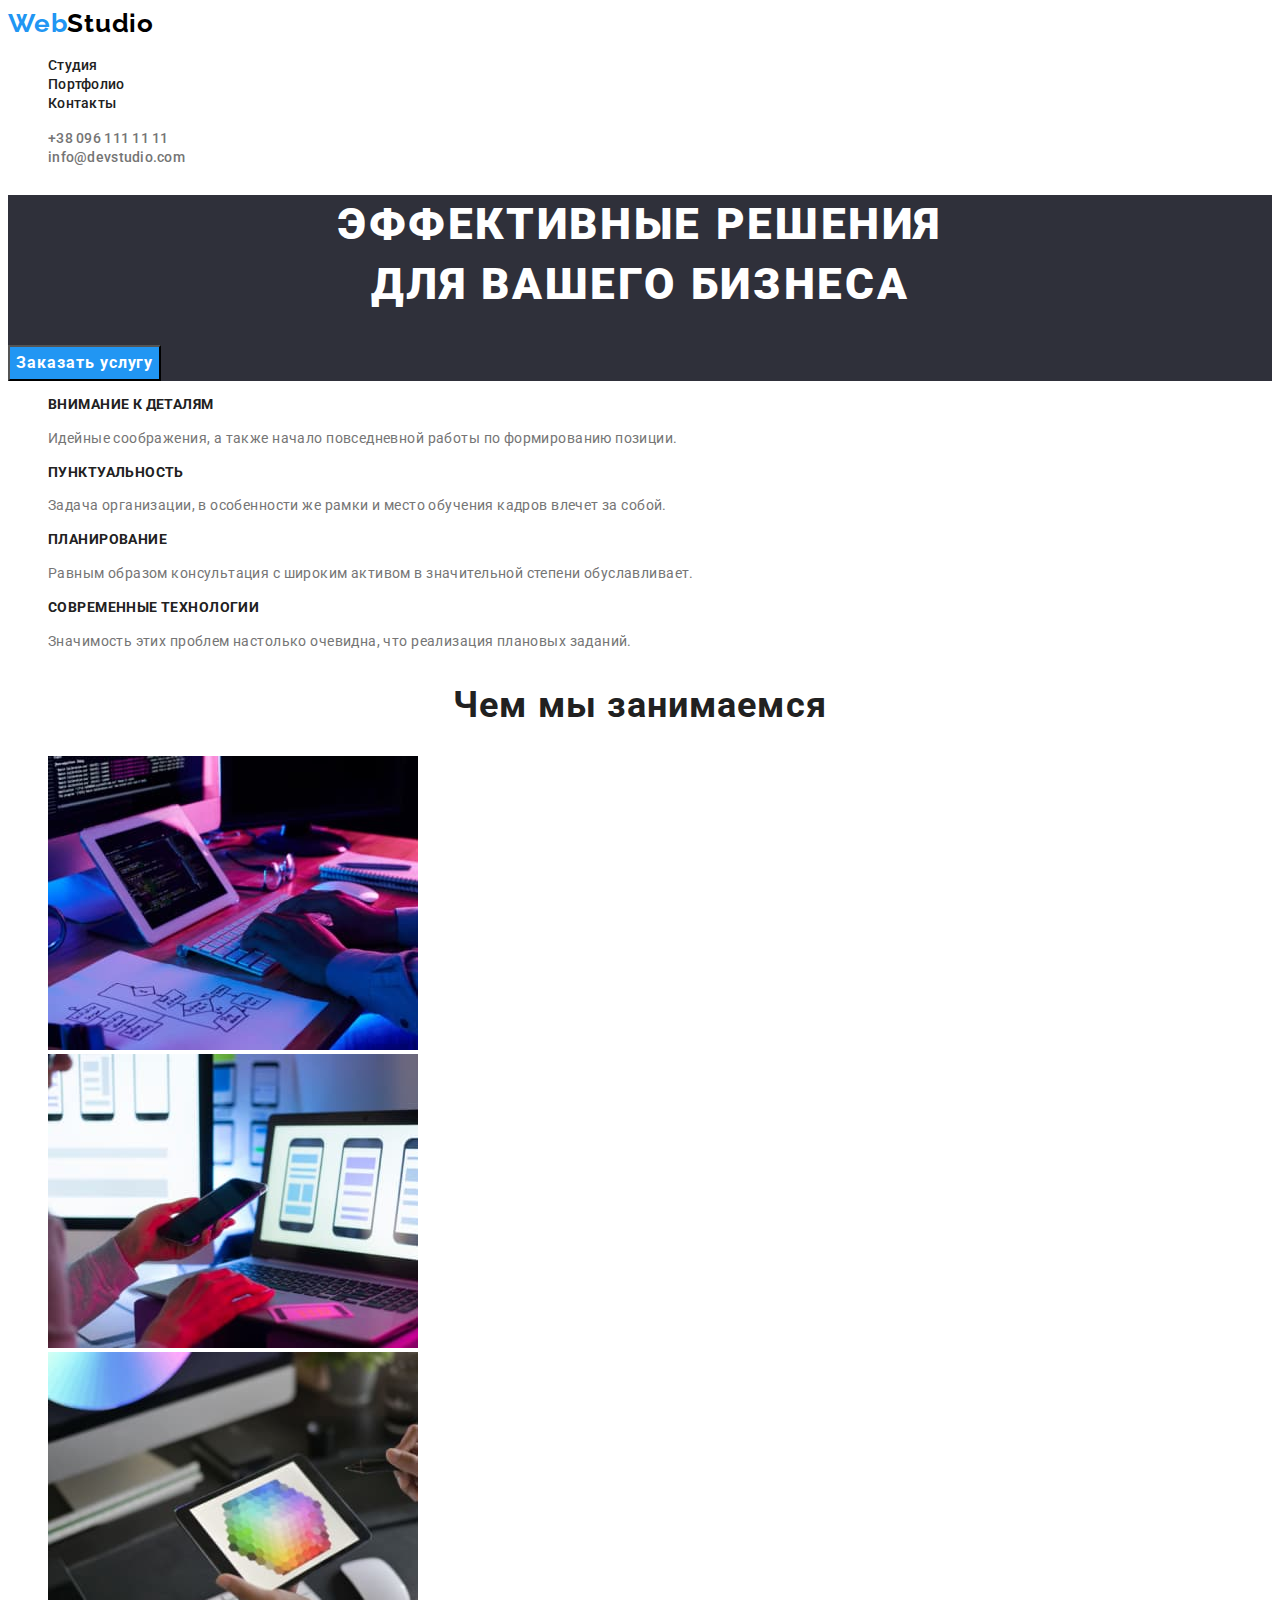
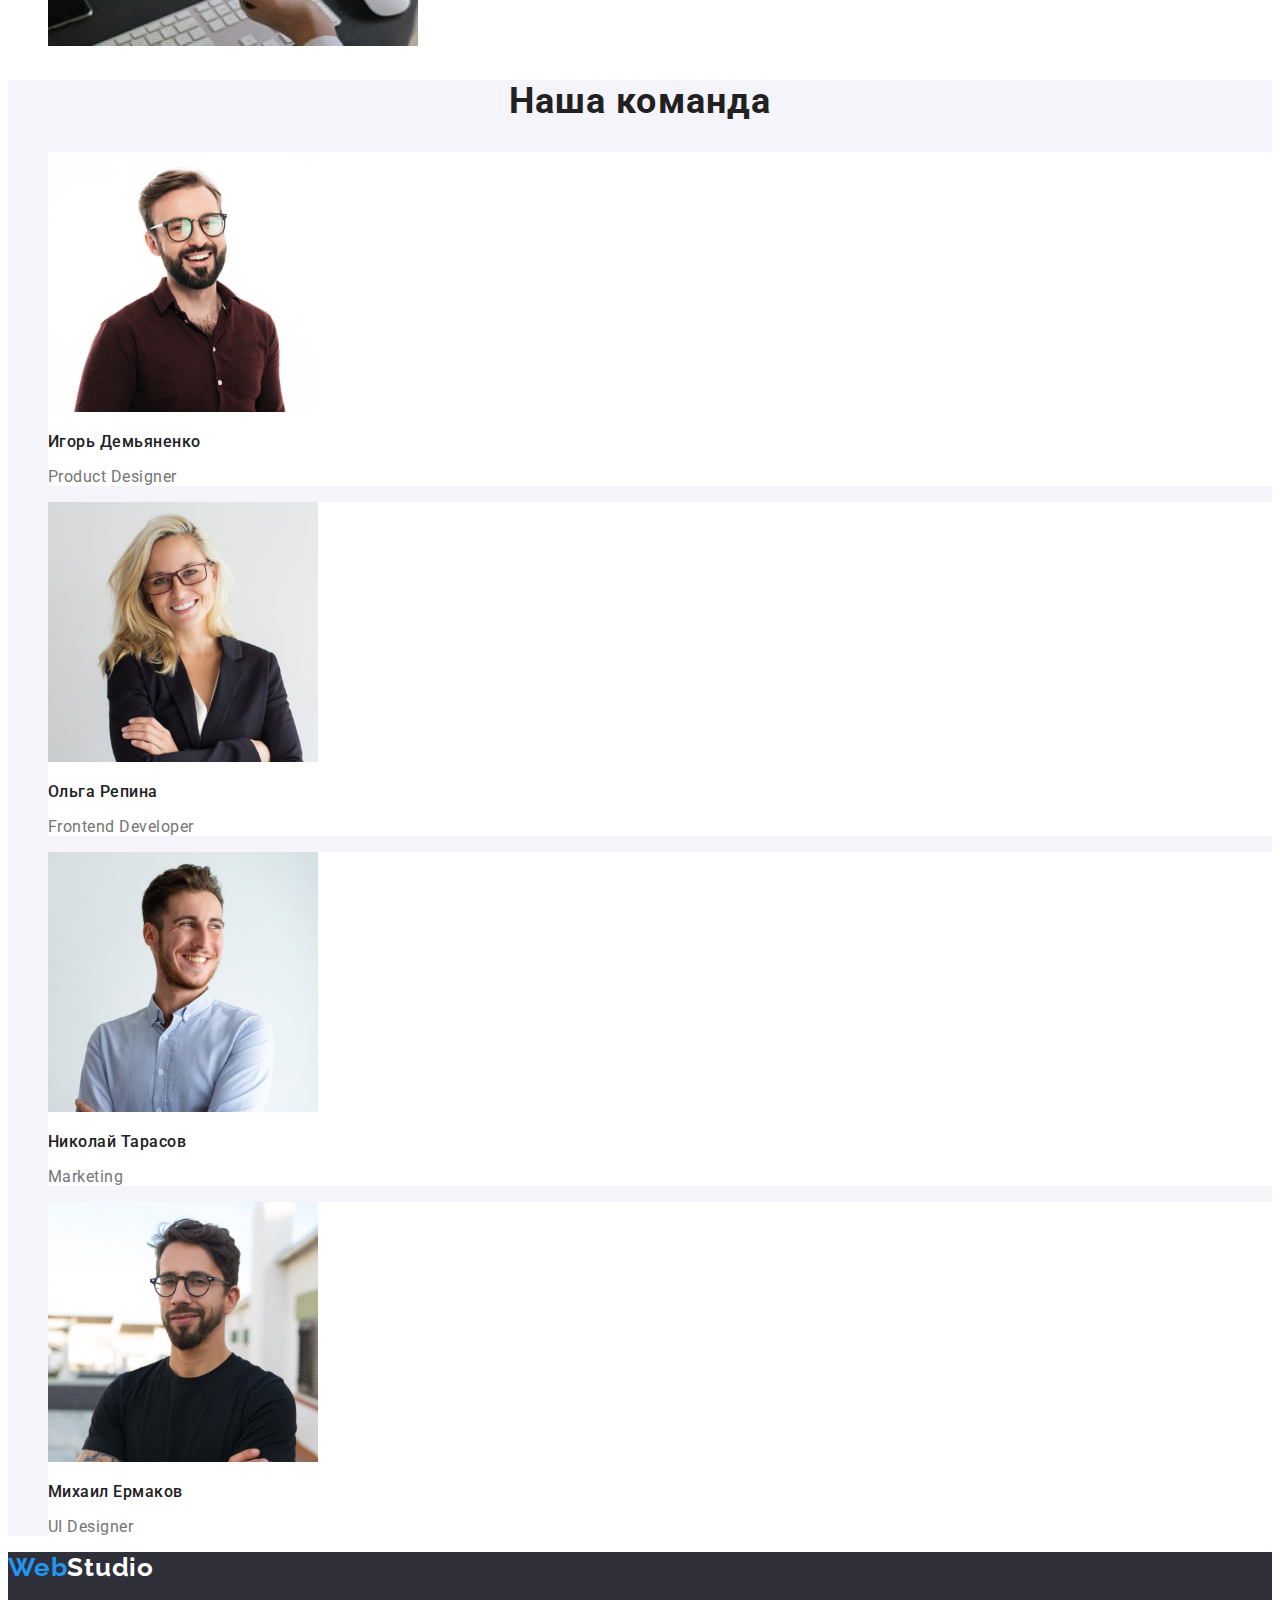
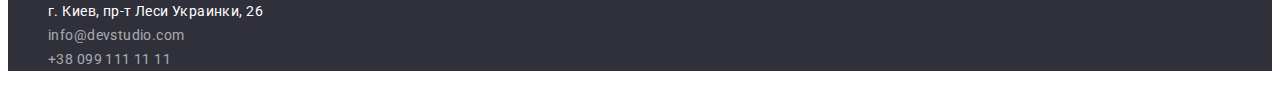
==== index.html @ 46e8063e "copy files" ====
<!DOCTYPE html>
<html lang="ru">
<head>
    <meta charset="UTF-8">
    <meta http-equiv="X-UA-Compatible" content="IE=edge">
    <meta name="viewport" content="width=device-width, initial-scale=1.0">
    <title>WebStudio</title>
    <link rel="preconnect" href="https://fonts.googleapis.com">
    <link rel="preconnect" href="https://fonts.gstatic.com" crossorigin>
    <link href="https://fonts.googleapis.com/css2?family=Raleway:wght@700&family=Roboto:wght@400;500;700;900&display=swap"
        rel="stylesheet">
    <link rel="stylesheet" href="./css/styles.css">
</head>

<body>
    <header class="header">
        <nav class="navigation">
            <a class="logo-link link" href="./index.html">Web<span class="logo-studio-top">Studio</span></a>
            <ul class="nav-list list">                
                <li class="nav-list-item"><a class="nav-list-link link" href="">Студия</a></li>
                <li class="nav-list-item"><a class="nav-list-link link" href="./porfolio.html">Портфолио</a></li>
                <li class="nav-list-item"><a class="nav-list-link link" href="">Контакты</a></li>
            </ul>
        </nav>
        <ul class="contacts-top-list list">
            <li class="contacts-top-list-item"><a class="contacts-top-list-link link" href="tel:+380961111111">+38 096 111 11 11</a></li>
            <li class="contacts-top-list-item"><a class="contacts-top-list-link link" href="mailto:info@devstudio.com">info@devstudio.com</a></li>
        </ul>
    </header>

    <main>
        <section class="hero">
            <h1 class="hero-title">Эффективные решения <br> для вашего бизнеса</h1>
            <button class="modal-btn" type="button">Заказать услугу</button>
        </section>
        <section class="benefits-section">
            <h2 hidden>Наши приемущества</h2>
            <ul class="benefits-list list">
                <li class="benefits-list-item">
                    <h3 class="benefits-title">Внимание к деталям</h3>
                    <p class="benefits-descriptoin">Идейные соображения, а также начало повседневной работы по формированию позиции.</p>
                </li>
                <li class="benefits-list-item">
                    <h3 class="benefits-title">Пунктуальность</h3>
                    <p class="benefits-descriptoin">Задача организации, в особенности же рамки и место обучения кадров влечет за собой.</p>
                </li>
                <li class="benefits-list-item">
                    <h3 class="benefits-title">Планирование</h3>
                    <p class="benefits-descriptoin">Равным образом консультация с широким активом в значительной степени обуславливает.</p>
                </li>
                <li class="benefits-list-item">
                    <h3 class="benefits-title">Современные технологии</h3>
                    <p class="benefits-descriptoin">Значимость этих проблем настолько очевидна, что реализация плановых заданий.</p>
                </li>
            </ul>
        </section>
        <section class="we-do-section">
            <h2 class="section-title">Чем мы занимаемся</h2>
            <ul class="we-do-list list">
                <li class="we-do-list-item"><img class="we-do-img" src="./images/development.jpg" alt="разработка" width="370" height="294"></li>
                <li class="we-do-list-item"><img class="we-do-img" src="./images/adaptation.jpg" alt="адаптация" width="370" height="294"></li>
                <li class="we-do-list-item"><img class="we-do-img" src="./images/design.jpg" alt="дизайн" width="370" height="294"></li>
            </ul>
        </section>
        <section class="our-team-section">
            <h2 class="section-title">Наша команда</h2>
            <ul class="our-team-list list">
                <li class="our-team-list-item">
                    <img class="our-team-foto" src="./images/igor.jpg" alt="фото Игорь Демьяненко" width="270" height="260">
                        <h3 class="our-team-title">Игорь Демьяненко</h3>
                        <p class="out-team-profession" lang="en">Product Designer</p>
                </li>
                <li class="our-team-list-item">
                    <img class="our-team-foto" src="./images/olga.jpg" alt="фото Ольга Репина" width="270" height="260">
                        <h3 class="our-team-title">Ольга Репина</h3>
                        <p class="out-team-profession" lang="en">Frontend Developer</p>
                </li>
                <li class="our-team-list-item">
                    <img class="our-team-foto" src="./images/nikolai.jpg" alt="фото Николай Тарасов" width="270" height="260">
                        <h3 class="our-team-title">Николай Тарасов</h3>
                        <p class="out-team-profession" lang="en">Marketing</p>
                </li>
                <li class="our-team-list-item">
                    <img class="our-team-foto" src="./images/mikhail.jpg" alt="фото Михаил Ермаков" width="270" height="260">
                        <h3 class="our-team-title">Михаил Ермаков</h3>
                        <p class="out-team-profession" lang="en">UI Designer</p>
                </li>
            </ul>
        </section>
    </main>
    <footer>
        <a class="logo-link link" href="./index.html">Web<span class="logo-studio-bottom">Studio</span></a>
        <address>
            <ul class="address-list list">
                <li class="address-list-item">                
                    <a class="address-link link address" href="https://goo.gl/maps/PEtUD6FRup9HMeJw8" target="_blank" rel="noopener noreferrer">г. Киев, пр-т Леси Украинки, 26</a>                
                </li>
                <li class="address-list-item">
                    <a class="address-link link" href="mailto:info@devstudio.com">info@devstudio.com</a>
                </li>
                <li class="address-list-item">
                    <a class="address-link link" href="tel:+380991111111">+38 099 111 11 11</a>
                </li>
            </ul>
        </address>
    </footer>
</body>
</html>
---- css/styles.css ----
:root {
  --primary-font-family: 'Roboto', sans-serif;
  --primary-text-color-light-background: #212121;
  --secondary-text-color-light-background: #757575;
  --accept-item-text-color: #2196f3;
  --dark-theme-background: #2f303a;
  --light-theme-background: #ffffff;
  --middle-theme-background: #f5f4fa;
}

.list {
  list-style: none;
}

.link {
  text-decoration: none;
}

body {
  font-family: var(--primary-font-family);
  background-color: var(--light-theme-background);
}

/* ----- SAME COMPONENTS ----- */
.section-title {
  font-weight: 700;
  font-size: 36px;
  line-height: 1.17;
  text-align: center;
  letter-spacing: 0.03em;
  color: var(--primary-text-color-light-background);
}

.logo-link {
  font-family: 'Raleway', sans-serif;
  font-weight: 700;
  font-size: 26px;
  line-height: 1.19;
  letter-spacing: 0.03em;
  color: var(--accept-item-text-color);
}
/* ----- /SAME COMPONENTS ----- */

/* ----- HEADER ----- */
.logo-studio-top {
  color: #000000;
}

.nav-list-link {
  font-weight: 500;
  font-size: 14px;
  line-height: 1.14;
  letter-spacing: 0.02em;
  color: var(--primary-text-color-light-background);
}

.contacts-top-list-link {
  font-weight: 500;
  font-size: 14px;
  line-height: 1.14;
  letter-spacing: 0.02em;
  color: var(--secondary-text-color-light-background);
}

.nav-list-link:hover,
.nav-list-link:focus {
  color: var(--accept-item-text-color);
}

.contacts-top-list-link:hover,
.contacts-top-list-link:focus {
  color: var(--accept-item-text-color);
}
/* ----- /HEADER ----- */

/* ----- HERO ----- */
.hero {
  background-color: var(--dark-theme-background);
}

.hero-title {
  font-weight: 900;
  font-size: 44px;
  line-height: 1.36;
  text-align: center;
  letter-spacing: 0.06em;
  text-transform: uppercase;
  color: #ffffff;
}

.modal-btn {
  font-family: inherit;
  background-color: var(--accept-item-text-color);
  font-weight: 700;
  font-size: 16px;
  line-height: 1.88;
  letter-spacing: 0.06em;
  color: #ffffff;
  cursor: pointer;
}

.modal-btn:hover,
.modal-btn:focus {
  background-color: #188ce8;
}
/* ----- /HERO ----- */

/* ----- BENEFITS ----- */
.benefits-title {
  font-weight: 700;
  font-size: 14px;
  line-height: 1.14;
  letter-spacing: 0.03em;
  text-transform: uppercase;
  color: var(--primary-text-color-light-background);
}
.benefits-descriptoin {
  font-size: 14px;
  line-height: 1.71;
  letter-spacing: 0.03em;
  color: var(--secondary-text-color-light-background);
}
/* ----- /BENEFITS ----- */

/* ----- WE DO ----- */
/* ----- /WE DO ----- */

/* ----- OUR TEAM ----- */
.our-team-section {
  background-color: var(--middle-theme-background);
}

.our-team-list-item {
  background-color: #ffffff;
}

.our-team-title {
  font-weight: 500;
  font-size: 16px;
  line-height: 1.19;
  letter-spacing: 0.03em;
  color: var(--primary-text-color-light-background);
}

.out-team-profession {
  font-weight: 400;
  font-size: 16px;
  line-height: 1.19;
  letter-spacing: 0.03em;
  color: var(--secondary-text-color-light-background);
}
/* ----- /OUR TEAM ----- */

/* ----- FOOTER ----- */
footer {
  background-color: var(--dark-theme-background);
}

.logo-studio-bottom {
  color: #ffffff;
}

.address-link {
  font-style: normal;
  font-weight: 400;
  font-size: 14px;
  line-height: 24px;
  letter-spacing: 0.03em;
  color: rgba(255, 255, 255, 0.6);
}

.address-link:hover,
.address-link:focus {
  color: var(--accept-item-text-color);
}

.address {
  color: #ffffff;
}

/* ===== PORTFOLIO ===== */

/* ----- MAIN ----- */
.filter-list-btn {
  background-color: var(--middle-theme-background);
  font-family: inherit;
  font-weight: 500;
  font-size: 16px;
  line-height: 1.63;
  text-align: center;
  letter-spacing: 0.03em;
  color: var(--primary-text-color-light-background);
  cursor: pointer;
}

.filter-list-btn:hover,
.filter-list-btn:focus {
  background-color: var(--accept-item-text-color);
  color: #ffffff;
}

.portfolio-item-title {
  font-weight: 700;
  font-size: 18px;
  line-height: 2;
  letter-spacing: 0.06em;
  color: var(--primary-text-color-light-background);
}

.portfolio-item-description {
  font-size: 16px;
  line-height: 1.88;
  letter-spacing: 0.03em;
  color: var(--secondary-text-color-light-background);
}
/* ----- /MAIN ----- */

/* ===== /PORTFOLIO ===== */
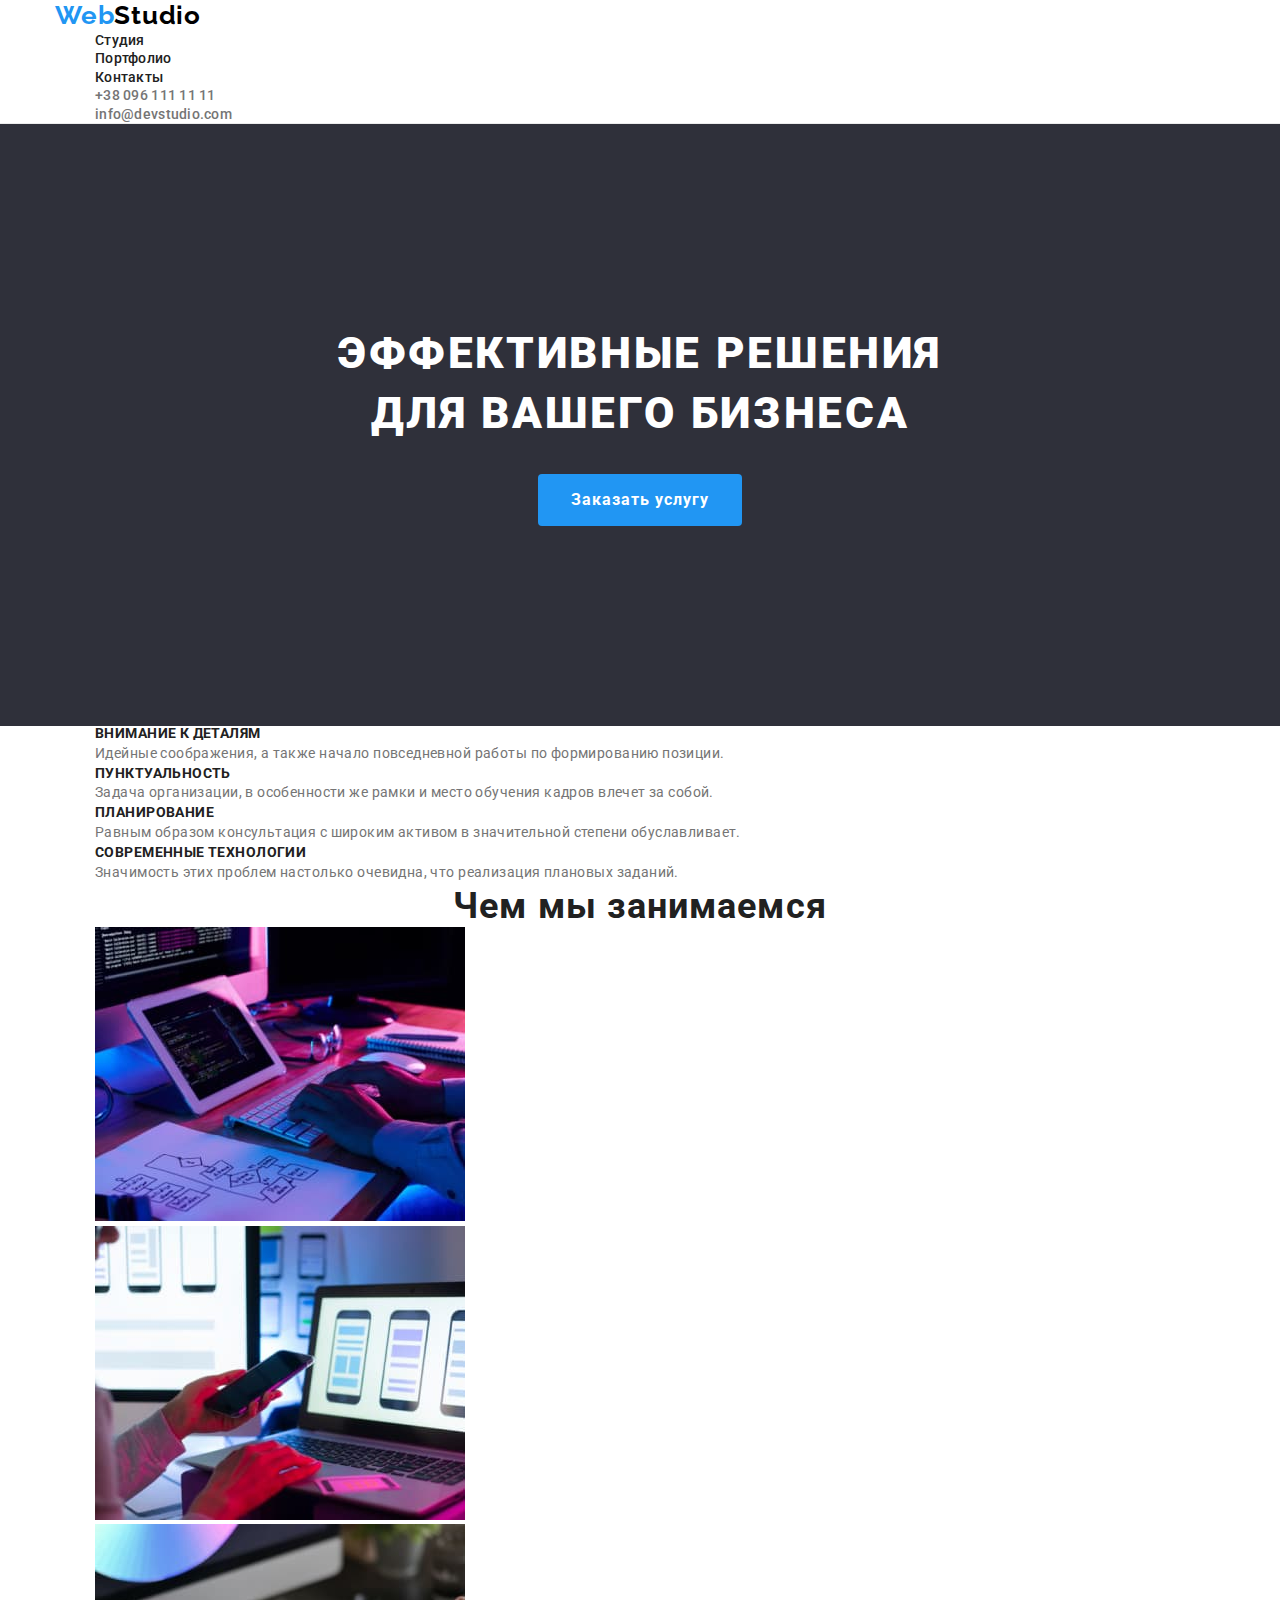
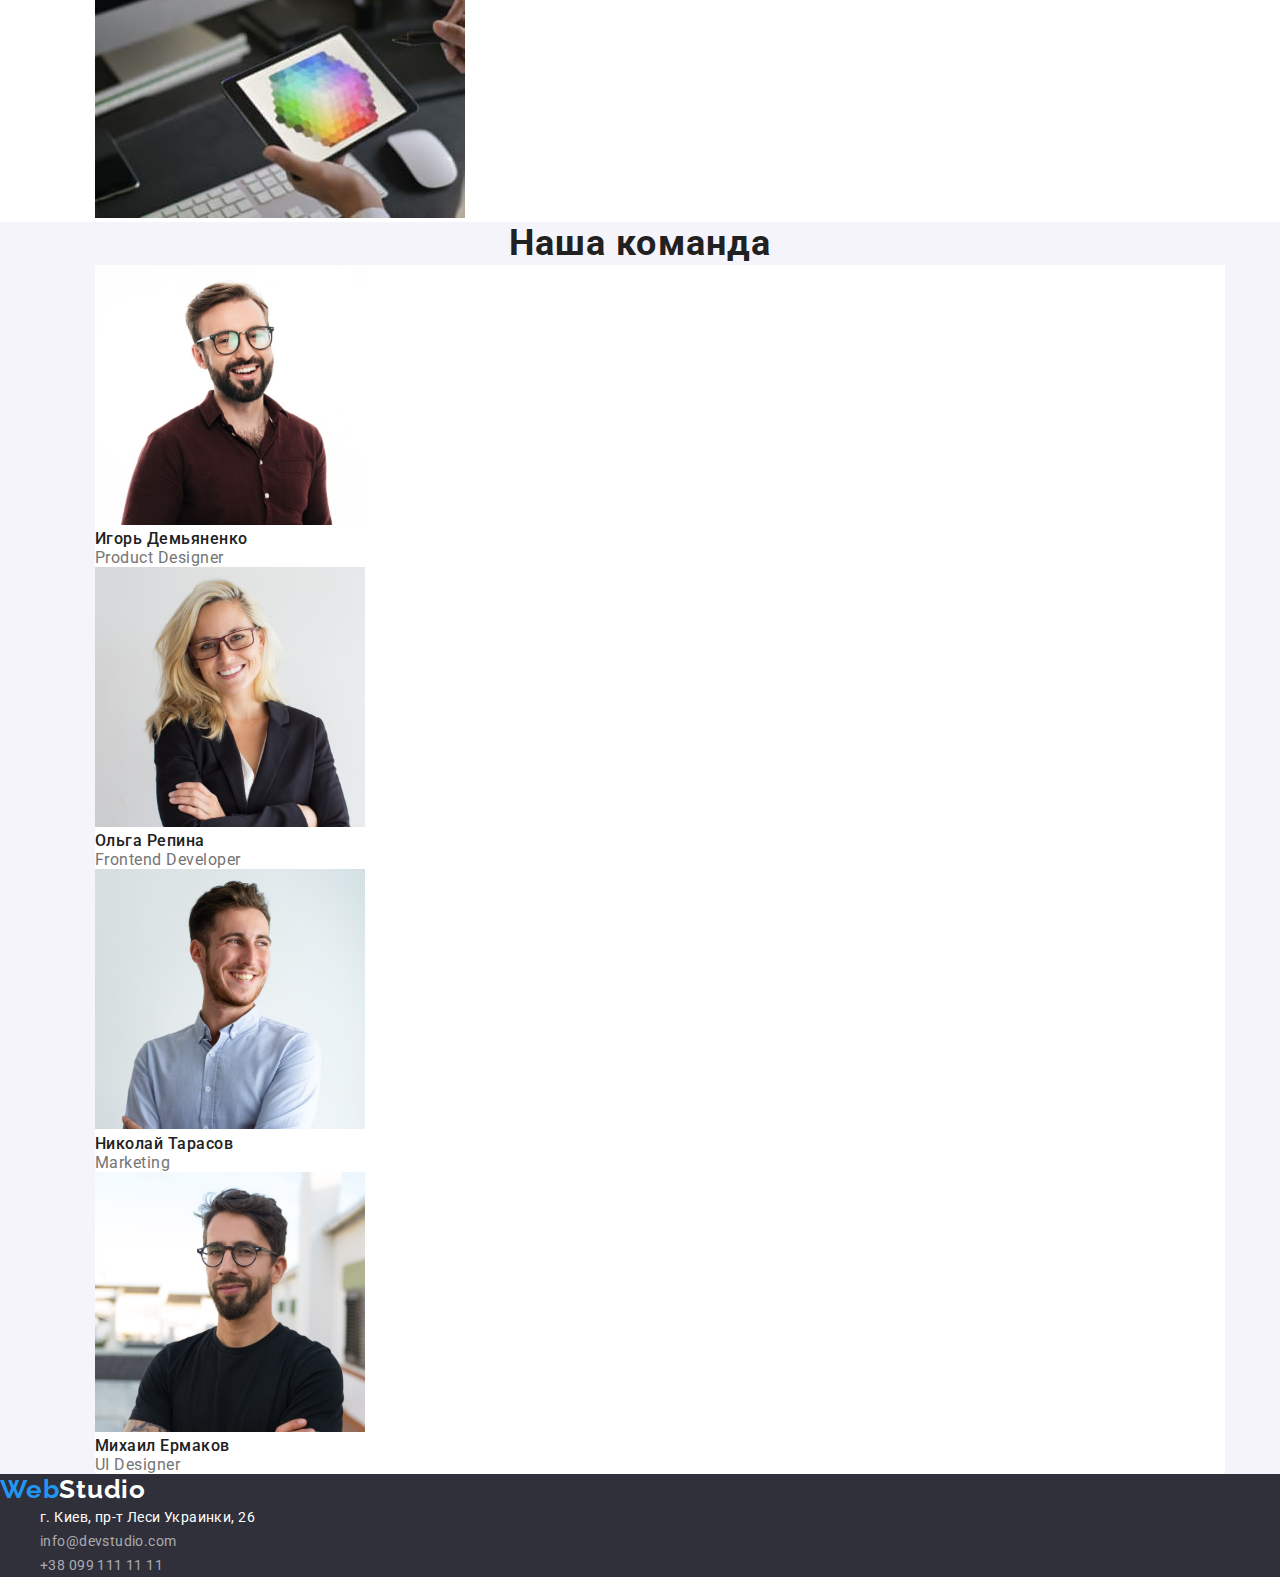
==== commit cb330de1: "add conteiners" ====
--- a/index.html
+++ b/index.html
@@ -9,83 +9,102 @@
     <link rel="preconnect" href="https://fonts.gstatic.com" crossorigin>
     <link href="https://fonts.googleapis.com/css2?family=Raleway:wght@700&family=Roboto:wght@400;500;700;900&display=swap"
         rel="stylesheet">
+    <link rel="stylesheet" href="https://cdnjs.cloudflare.com/ajax/libs/modern-normalize/1.1.0/modern-normalize.min.css">
     <link rel="stylesheet" href="./css/styles.css">
 </head>
 
 <body>
     <header class="header">
-        <nav class="navigation">
-            <a class="logo-link link" href="./index.html">Web<span class="logo-studio-top">Studio</span></a>
-            <ul class="nav-list list">                
-                <li class="nav-list-item"><a class="nav-list-link link" href="">Студия</a></li>
-                <li class="nav-list-item"><a class="nav-list-link link" href="./porfolio.html">Портфолио</a></li>
-                <li class="nav-list-item"><a class="nav-list-link link" href="">Контакты</a></li>
+        <div class="conteiner">
+            <nav class="navigation">
+                <a class="logo-link link" href="./index.html">Web<span class="logo-studio-top">Studio</span></a>
+                <ul class="nav-list list">
+                    <li class="nav-list-item"><a class="nav-list-link link" href="">Студия</a></li>
+                    <li class="nav-list-item"><a class="nav-list-link link" href="./porfolio.html">Портфолио</a></li>
+                    <li class="nav-list-item"><a class="nav-list-link link" href="">Контакты</a></li>
+                </ul>
+            </nav>
+            <ul class="contacts-top-list list">
+                <li class="contacts-top-list-item"><a class="contacts-top-list-link link" href="tel:+380961111111">+38 096 111 11
+                        11</a></li>
+                <li class="contacts-top-list-item"><a class="contacts-top-list-link link"
+                        href="mailto:info@devstudio.com">info@devstudio.com</a></li>
             </ul>
-        </nav>
-        <ul class="contacts-top-list list">
-            <li class="contacts-top-list-item"><a class="contacts-top-list-link link" href="tel:+380961111111">+38 096 111 11 11</a></li>
-            <li class="contacts-top-list-item"><a class="contacts-top-list-link link" href="mailto:info@devstudio.com">info@devstudio.com</a></li>
-        </ul>
+        </div>
     </header>
-
     <main>
         <section class="hero">
-            <h1 class="hero-title">Эффективные решения <br> для вашего бизнеса</h1>
-            <button class="modal-btn" type="button">Заказать услугу</button>
+            <div class="conteiner">
+                <h1 class="hero-title">Эффективные решения <br> для вашего бизнеса</h1>
+                <button class="modal-btn" type="button">Заказать услугу</button>
+            </div>
         </section>
         <section class="benefits-section">
-            <h2 hidden>Наши приемущества</h2>
-            <ul class="benefits-list list">
-                <li class="benefits-list-item">
-                    <h3 class="benefits-title">Внимание к деталям</h3>
-                    <p class="benefits-descriptoin">Идейные соображения, а также начало повседневной работы по формированию позиции.</p>
-                </li>
-                <li class="benefits-list-item">
-                    <h3 class="benefits-title">Пунктуальность</h3>
-                    <p class="benefits-descriptoin">Задача организации, в особенности же рамки и место обучения кадров влечет за собой.</p>
-                </li>
-                <li class="benefits-list-item">
-                    <h3 class="benefits-title">Планирование</h3>
-                    <p class="benefits-descriptoin">Равным образом консультация с широким активом в значительной степени обуславливает.</p>
-                </li>
-                <li class="benefits-list-item">
-                    <h3 class="benefits-title">Современные технологии</h3>
-                    <p class="benefits-descriptoin">Значимость этих проблем настолько очевидна, что реализация плановых заданий.</p>
-                </li>
-            </ul>
+            <div class="conteiner">
+                <h2 hidden>Наши приемущества</h2>
+                <ul class="benefits-list list">
+                    <li class="benefits-list-item">
+                        <h3 class="benefits-title">Внимание к деталям</h3>
+                        <p class="benefits-descriptoin">Идейные соображения, а также начало повседневной работы по формированию
+                            позиции.</p>
+                    </li>
+                    <li class="benefits-list-item">
+                        <h3 class="benefits-title">Пунктуальность</h3>
+                        <p class="benefits-descriptoin">Задача организации, в особенности же рамки и место обучения кадров влечет за
+                            собой.</p>
+                    </li>
+                    <li class="benefits-list-item">
+                        <h3 class="benefits-title">Планирование</h3>
+                        <p class="benefits-descriptoin">Равным образом консультация с широким активом в значительной степени
+                            обуславливает.</p>
+                    </li>
+                    <li class="benefits-list-item">
+                        <h3 class="benefits-title">Современные технологии</h3>
+                        <p class="benefits-descriptoin">Значимость этих проблем настолько очевидна, что реализация плановых заданий.
+                        </p>
+                    </li>
+                </ul>
+            </div>
         </section>
         <section class="we-do-section">
-            <h2 class="section-title">Чем мы занимаемся</h2>
-            <ul class="we-do-list list">
-                <li class="we-do-list-item"><img class="we-do-img" src="./images/development.jpg" alt="разработка" width="370" height="294"></li>
-                <li class="we-do-list-item"><img class="we-do-img" src="./images/adaptation.jpg" alt="адаптация" width="370" height="294"></li>
-                <li class="we-do-list-item"><img class="we-do-img" src="./images/design.jpg" alt="дизайн" width="370" height="294"></li>
-            </ul>
+           <div class="conteiner">
+                <h2 class="section-title">Чем мы занимаемся</h2>
+                <ul class="we-do-list list">
+                    <li class="we-do-list-item"><img class="we-do-img" src="./images/development.jpg" alt="разработка" width="370"
+                            height="294"></li>
+                    <li class="we-do-list-item"><img class="we-do-img" src="./images/adaptation.jpg" alt="адаптация" width="370"
+                            height="294"></li>
+                    <li class="we-do-list-item"><img class="we-do-img" src="./images/design.jpg" alt="дизайн" width="370" height="294">
+                    </li>
+                </ul>
+           </div>
         </section>
         <section class="our-team-section">
-            <h2 class="section-title">Наша команда</h2>
-            <ul class="our-team-list list">
-                <li class="our-team-list-item">
-                    <img class="our-team-foto" src="./images/igor.jpg" alt="фото Игорь Демьяненко" width="270" height="260">
+            <div class="conteiner">
+                <h2 class="section-title">Наша команда</h2>
+                <ul class="our-team-list list">
+                    <li class="our-team-list-item">
+                        <img class="our-team-foto" src="./images/igor.jpg" alt="фото Игорь Демьяненко" width="270" height="260">
                         <h3 class="our-team-title">Игорь Демьяненко</h3>
                         <p class="out-team-profession" lang="en">Product Designer</p>
-                </li>
-                <li class="our-team-list-item">
-                    <img class="our-team-foto" src="./images/olga.jpg" alt="фото Ольга Репина" width="270" height="260">
+                    </li>
+                    <li class="our-team-list-item">
+                        <img class="our-team-foto" src="./images/olga.jpg" alt="фото Ольга Репина" width="270" height="260">
                         <h3 class="our-team-title">Ольга Репина</h3>
                         <p class="out-team-profession" lang="en">Frontend Developer</p>
-                </li>
-                <li class="our-team-list-item">
-                    <img class="our-team-foto" src="./images/nikolai.jpg" alt="фото Николай Тарасов" width="270" height="260">
+                    </li>
+                    <li class="our-team-list-item">
+                        <img class="our-team-foto" src="./images/nikolai.jpg" alt="фото Николай Тарасов" width="270" height="260">
                         <h3 class="our-team-title">Николай Тарасов</h3>
                         <p class="out-team-profession" lang="en">Marketing</p>
-                </li>
-                <li class="our-team-list-item">
-                    <img class="our-team-foto" src="./images/mikhail.jpg" alt="фото Михаил Ермаков" width="270" height="260">
+                    </li>
+                    <li class="our-team-list-item">
+                        <img class="our-team-foto" src="./images/mikhail.jpg" alt="фото Михаил Ермаков" width="270" height="260">
                         <h3 class="our-team-title">Михаил Ермаков</h3>
                         <p class="out-team-profession" lang="en">UI Designer</p>
-                </li>
-            </ul>
+                    </li>
+                </ul>
+            </div>
         </section>
     </main>
     <footer>
--- a/css/styles.css
+++ b/css/styles.css
@@ -8,12 +8,31 @@
   --middle-theme-background: #f5f4fa;
 }
 
+h1,
+h2,
+h3,
+h4,
+h5,
+h6,
+p,
+ul {
+  margin: 0;
+}
+
 .list {
   list-style: none;
 }
 
 .link {
   text-decoration: none;
+}
+
+.conteiner {
+  width: 1200px;
+  margin-left: auto;
+  margin-right: auto;
+  padding-left: 15px;
+  padding-right: 15px;
 }
 
 body {
@@ -42,6 +61,10 @@
 /* ----- /SAME COMPONENTS ----- */
 
 /* ----- HEADER ----- */
+header {
+  border-bottom: 1px solid #ececec;
+}
+
 .logo-studio-top {
   color: #000000;
 }
@@ -76,6 +99,8 @@
 /* ----- HERO ----- */
 .hero {
   background-color: var(--dark-theme-background);
+  padding: 200px 0;
+  text-align: center;
 }
 
 .hero-title {
@@ -86,6 +111,7 @@
   letter-spacing: 0.06em;
   text-transform: uppercase;
   color: #ffffff;
+  padding-bottom: 30px;
 }
 
 .modal-btn {
@@ -97,6 +123,9 @@
   letter-spacing: 0.06em;
   color: #ffffff;
   cursor: pointer;
+  padding: 10px 32px;
+  border-radius: 4px;
+  border: 1px solid transparent;
 }
 
 .modal-btn:hover,
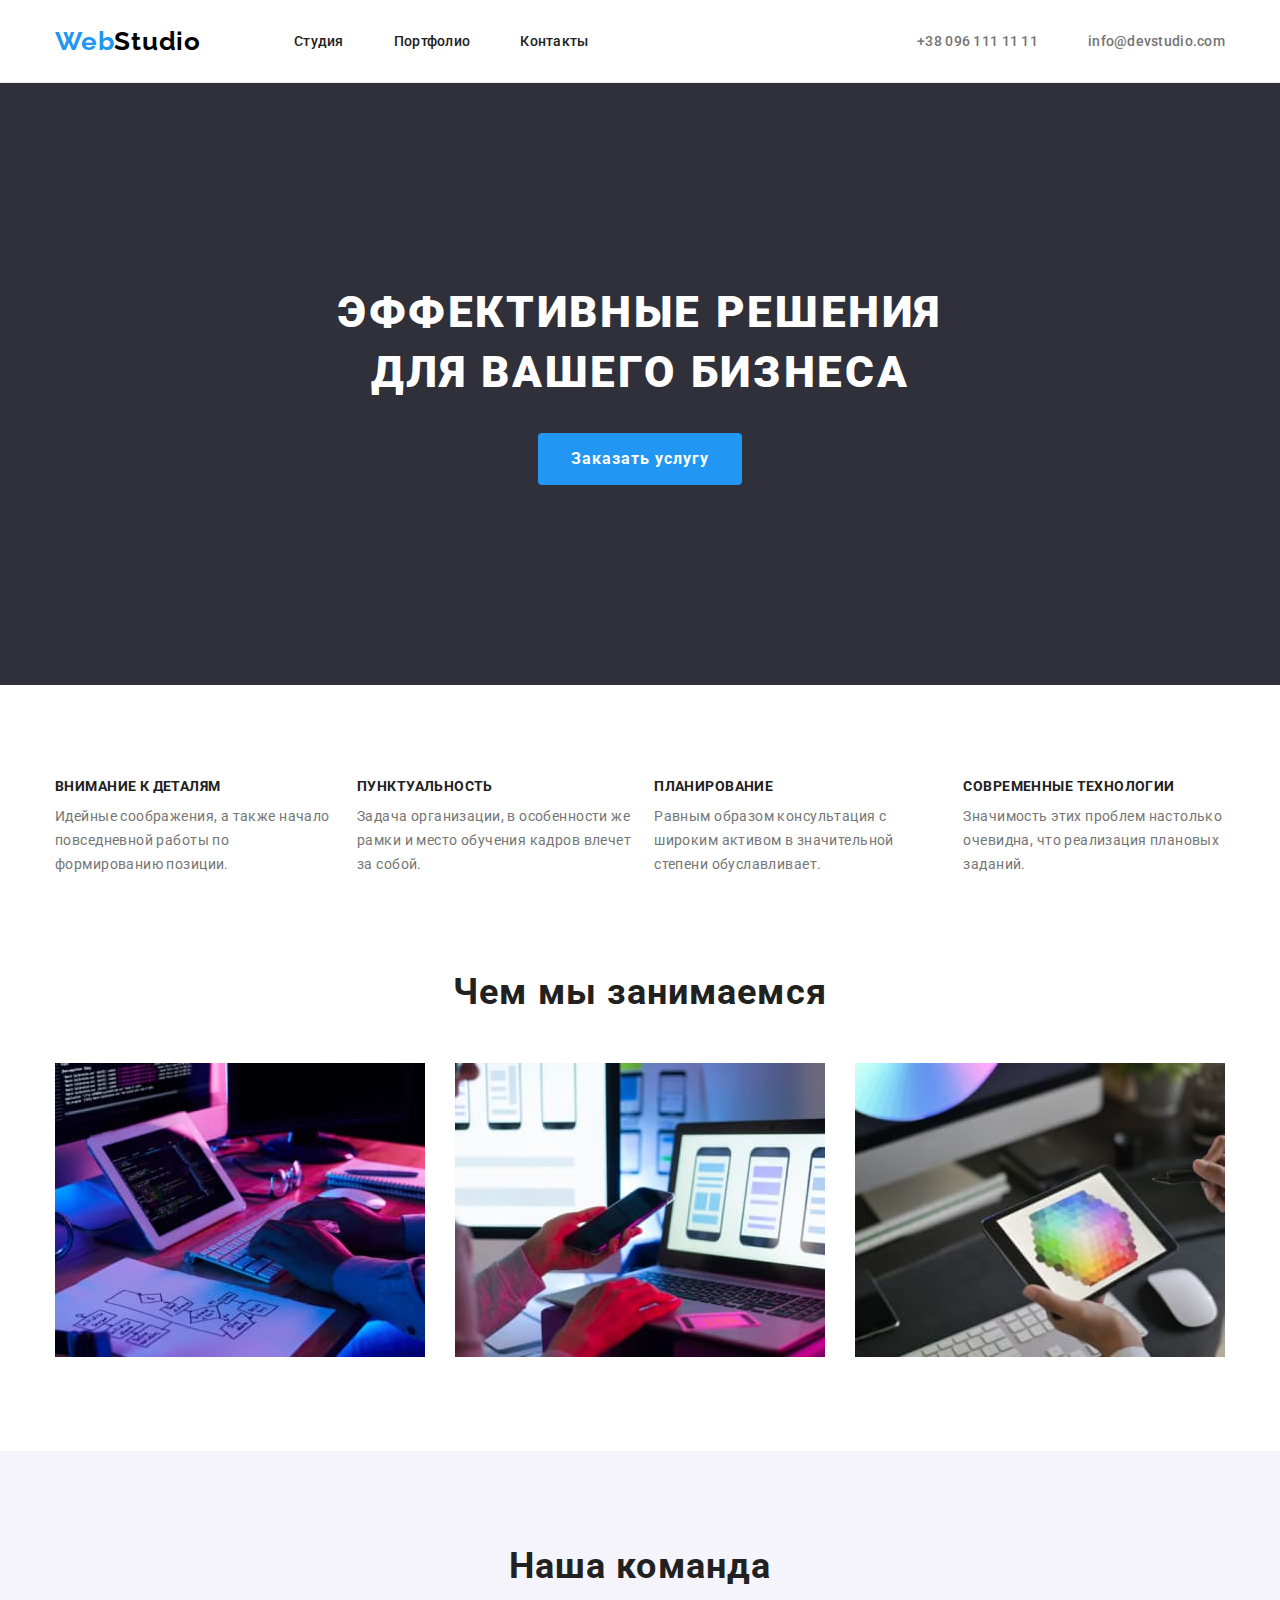
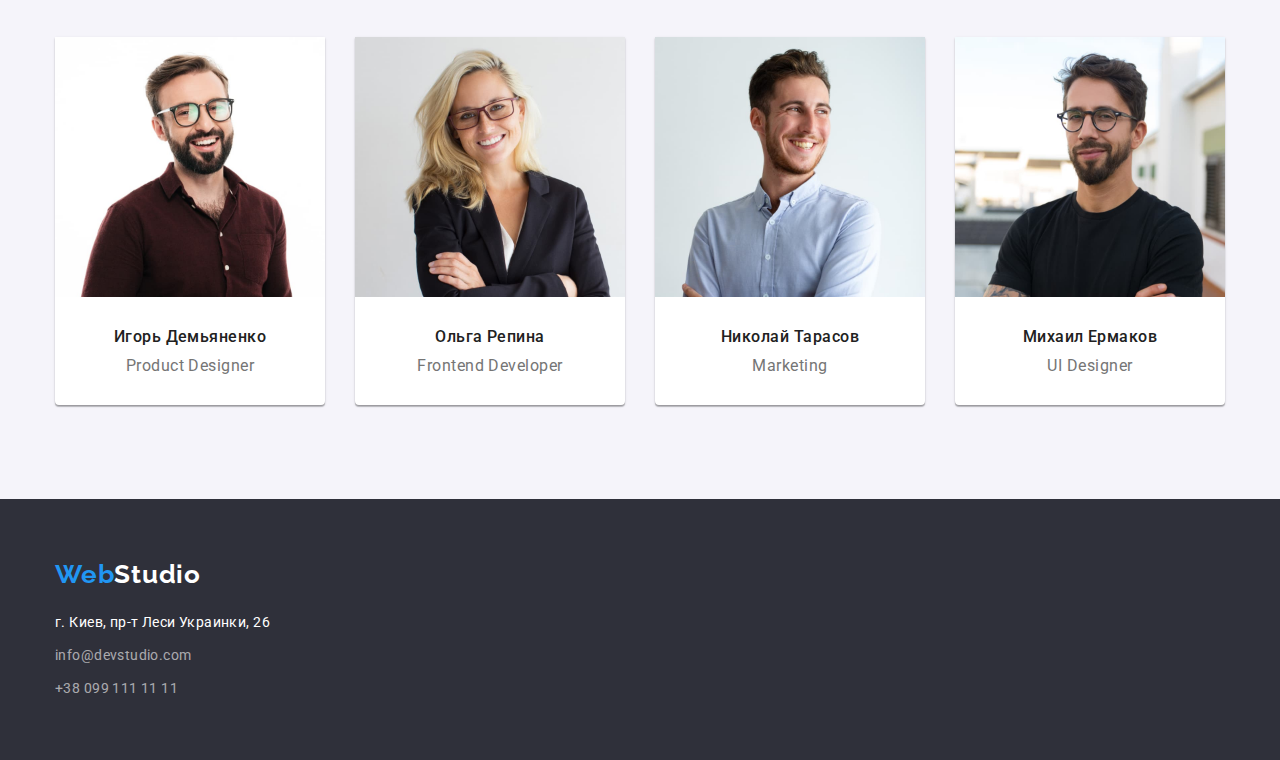
==== commit 5374a09b: "add index & portfolio css" ====
--- a/index.html
+++ b/index.html
@@ -15,9 +15,9 @@
 
 <body>
     <header class="header">
-        <div class="conteiner">
+        <div class="conteiner nav">
             <nav class="navigation">
-                <a class="logo-link link" href="./index.html">Web<span class="logo-studio-top">Studio</span></a>
+                <a class="logo-link top link" href="./index.html">Web<span class="logo-studio-top">Studio</span></a>
                 <ul class="nav-list list">
                     <li class="nav-list-item"><a class="nav-list-link link" href="">Студия</a></li>
                     <li class="nav-list-item"><a class="nav-list-link link" href="./porfolio.html">Портфолио</a></li>
@@ -41,7 +41,7 @@
         </section>
         <section class="benefits-section">
             <div class="conteiner">
-                <h2 hidden>Наши приемущества</h2>
+                <h2 class="visually-hidden">Наши приемущества</h2>
                 <ul class="benefits-list list">
                     <li class="benefits-list-item">
                         <h3 class="benefits-title">Внимание к деталям</h3>
@@ -108,20 +108,23 @@
         </section>
     </main>
     <footer>
-        <a class="logo-link link" href="./index.html">Web<span class="logo-studio-bottom">Studio</span></a>
-        <address>
-            <ul class="address-list list">
-                <li class="address-list-item">                
-                    <a class="address-link link address" href="https://goo.gl/maps/PEtUD6FRup9HMeJw8" target="_blank" rel="noopener noreferrer">г. Киев, пр-т Леси Украинки, 26</a>                
-                </li>
-                <li class="address-list-item">
-                    <a class="address-link link" href="mailto:info@devstudio.com">info@devstudio.com</a>
-                </li>
-                <li class="address-list-item">
-                    <a class="address-link link" href="tel:+380991111111">+38 099 111 11 11</a>
-                </li>
-            </ul>
-        </address>
+        <div class="conteiner">
+            <a class="logo-link link" href="./index.html">Web<span class="logo-studio-bottom">Studio</span></a>
+                <address>
+                    <ul class="address-list list">
+                        <li class="address-list-item">
+                            <a class="address-link link address" href="https://goo.gl/maps/PEtUD6FRup9HMeJw8" target="_blank"
+                                rel="noopener noreferrer">г. Киев, пр-т Леси Украинки, 26</a>
+                        </li>
+                        <li class="address-list-item">
+                            <a class="address-link link" href="mailto:info@devstudio.com">info@devstudio.com</a>
+                        </li>
+                        <li class="address-list-item">
+                            <a class="address-link link" href="tel:+380991111111">+38 099 111 11 11</a>
+                        </li>
+                    </ul>
+                </address>
+        </div>
     </footer>
 </body>
 </html>--- a/css/styles.css
+++ b/css/styles.css
@@ -17,6 +17,7 @@
 p,
 ul {
   margin: 0;
+  padding: 0;
 }
 
 .list {
@@ -27,20 +28,21 @@
   text-decoration: none;
 }
 
+body {
+  font-family: var(--primary-font-family);
+  background-color: var(--light-theme-background);
+}
+
+/* ----- SAME COMPONENTS ----- */
 .conteiner {
   width: 1200px;
   margin-left: auto;
   margin-right: auto;
   padding-left: 15px;
   padding-right: 15px;
-}
-
-body {
-  font-family: var(--primary-font-family);
-  background-color: var(--light-theme-background);
-}
-
-/* ----- SAME COMPONENTS ----- */
+  /* outline: 1px solid red; */
+}
+
 .section-title {
   font-weight: 700;
   font-size: 36px;
@@ -48,6 +50,7 @@
   text-align: center;
   letter-spacing: 0.03em;
   color: var(--primary-text-color-light-background);
+  padding-bottom: 50px;
 }
 
 .logo-link {
@@ -56,6 +59,29 @@
   font-size: 26px;
   line-height: 1.19;
   letter-spacing: 0.03em;
+  color: var(--accept-item-text-color);
+}
+
+img {
+  display: block;
+  max-width: 100%;
+  height: auto;
+}
+
+.visually-hidden {
+  position: absolute;
+  width: 1px;
+  height: 1px;
+  margin: -1px;
+  border: 0;
+  padding: 0;
+  white-space: nowrap;
+  clip-path: inset(100%);
+  clip: rect(0 0 0 0);
+  overflow: hidden;
+}
+
+.current {
   color: var(--accept-item-text-color);
 }
 /* ----- /SAME COMPONENTS ----- */
@@ -65,11 +91,44 @@
   border-bottom: 1px solid #ececec;
 }
 
+.logo-link.top {
+  margin-right: 93px;
+}
+
 .logo-studio-top {
   color: #000000;
 }
 
+.nav {
+  display: flex;
+  justify-content: space-between;
+}
+
+.navigation {
+  display: flex;
+  align-items: center;
+}
+
+.nav-list,
+.contacts-top-list {
+  display: flex;
+  align-items: center;
+}
+
+.nav-list-item,
+.contacts-top-list-item {
+  padding: 32px 0;
+}
+.nav-list-item:not(:nth-last-child(-n + 1)) {
+  margin-right: 50px;
+}
+
+.contacts-top-list-item:not(:nth-last-child(-n + 1)) {
+  margin-right: 50px;
+}
+
 .nav-list-link {
+  padding: 32px 0;
   font-weight: 500;
   font-size: 14px;
   line-height: 1.14;
@@ -78,6 +137,7 @@
 }
 
 .contacts-top-list-link {
+  padding: 32px 0;
   font-weight: 500;
   font-size: 14px;
   line-height: 1.14;
@@ -94,6 +154,7 @@
 .contacts-top-list-link:focus {
   color: var(--accept-item-text-color);
 }
+
 /* ----- /HEADER ----- */
 
 /* ----- HERO ----- */
@@ -135,6 +196,18 @@
 /* ----- /HERO ----- */
 
 /* ----- BENEFITS ----- */
+.benefits-section {
+  padding: 94px 0;
+}
+
+.benefits-list {
+  display: flex;
+}
+
+.benefits-list-item:not(:nth-last-child(-n + 1)) {
+  margin-right: 20px;
+}
+
 .benefits-title {
   font-weight: 700;
   font-size: 14px;
@@ -142,6 +215,7 @@
   letter-spacing: 0.03em;
   text-transform: uppercase;
   color: var(--primary-text-color-light-background);
+  margin-bottom: 10px;
 }
 .benefits-descriptoin {
   font-size: 14px;
@@ -152,15 +226,41 @@
 /* ----- /BENEFITS ----- */
 
 /* ----- WE DO ----- */
+.we-do-section {
+  padding-bottom: 94px;
+}
+
+.we-do-list {
+  display: flex;
+}
+
+.we-do-list-item:not(:nth-last-child(-n + 1)) {
+  margin-right: 30px;
+}
+
 /* ----- /WE DO ----- */
 
 /* ----- OUR TEAM ----- */
 .our-team-section {
   background-color: var(--middle-theme-background);
+  padding-top: 94px;
+  padding-bottom: 94px;
+}
+
+.our-team-list {
+  display: flex;
 }
 
 .our-team-list-item {
   background-color: #ffffff;
+  text-align: center;
+  border-radius: 0 0 4px 4px;
+  box-shadow: 0px 1px 3px rgba(0, 0, 0, 0.12), 0px 1px 1px rgba(0, 0, 0, 0.14),
+    0px 2px 1px rgba(0, 0, 0, 0.2);
+}
+
+.our-team-list-item:not(:nth-last-child(-n + 1)) {
+  margin-right: 30px;
 }
 
 .our-team-title {
@@ -169,6 +269,8 @@
   line-height: 1.19;
   letter-spacing: 0.03em;
   color: var(--primary-text-color-light-background);
+  padding-top: 30px;
+  padding-bottom: 10px;
 }
 
 .out-team-profession {
@@ -177,16 +279,22 @@
   line-height: 1.19;
   letter-spacing: 0.03em;
   color: var(--secondary-text-color-light-background);
+  padding-bottom: 30px;
 }
 /* ----- /OUR TEAM ----- */
 
 /* ----- FOOTER ----- */
 footer {
   background-color: var(--dark-theme-background);
+  padding: 60px 0;
 }
 
 .logo-studio-bottom {
   color: #ffffff;
+}
+
+.address-list {
+  margin-top: 20px;
 }
 
 .address-link {
@@ -203,6 +311,10 @@
   color: var(--accept-item-text-color);
 }
 
+.address-list-item:not(:nth-last-child(-n + 1)) {
+  margin-bottom: 9px;
+}
+
 .address {
   color: #ffffff;
 }
@@ -210,6 +322,20 @@
 /* ===== PORTFOLIO ===== */
 
 /* ----- MAIN ----- */
+.portfolio-section {
+  padding: 94px 0;
+}
+
+.filter-list {
+  display: flex;
+  justify-content: center;
+  margin-bottom: 50px;
+}
+
+.filter-list-item:not(:nth-last-child(-n + 1)) {
+  margin-right: 8px;
+}
+
 .filter-list-btn {
   background-color: var(--middle-theme-background);
   font-family: inherit;
@@ -220,15 +346,41 @@
   letter-spacing: 0.03em;
   color: var(--primary-text-color-light-background);
   cursor: pointer;
+  padding: 6px 22px;
+  border: 1px solid transparent;
+  border-radius: 4px;
 }
 
 .filter-list-btn:hover,
 .filter-list-btn:focus {
   background-color: var(--accept-item-text-color);
   color: #ffffff;
-}
-
-.portfolio-item-title {
+  box-shadow: 0px 3px 1px rgba(0, 0, 0, 0.1), 0px 1px 2px rgba(0, 0, 0, 0.08),
+    0px 2px 2px rgba(0, 0, 0, 0.12);
+}
+
+.portfolio-list {
+  display: flex;
+  flex-wrap: wrap;
+  justify-content: center;
+}
+
+.portfolio-item-text {
+  padding: 20px 24px;
+  border-left: 1px solid #eeeeee;
+  border-right: 1px solid #eeeeee;
+  border-bottom: 1px solid #eeeeee;
+}
+
+.portfolio-list-item:not(:nth-last-child(-n + 3)) {
+  margin-bottom: 30px;
+}
+
+.portfolio-list-item:not(:nth-child(3n + 3)) {
+  margin-right: 30px;
+}
+
+.portfolio-list-item .portfolio-item-title {
   font-weight: 700;
   font-size: 18px;
   line-height: 2;
